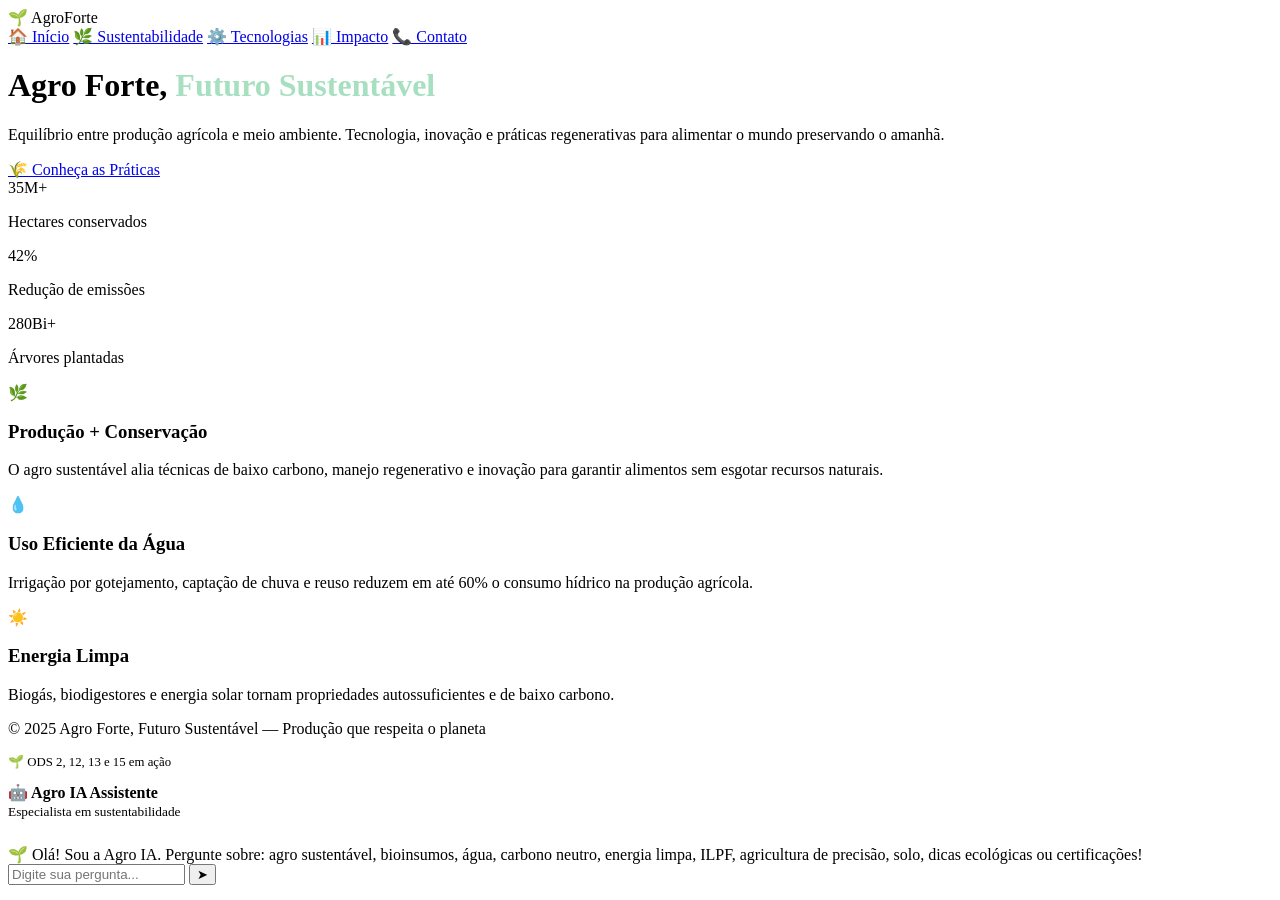
==== projeto agri/index.htm @ f7ae1731 "ok" ====
<!DOCTYPE html>
<html lang="pt-BR">
<head>
    <meta charset="UTF-8">
    <meta name="viewport" content="width=device-width, initial-scale=1.0">
    <title>Agro Forte | Início - Produção Sustentável</title>
    <link rel="stylesheet" href="style.css">
</head>
<body>
    <div class="container">
        <header>
            <div class="logo">🌱 Agro<span>Forte</span></div>
            <div class="nav-links">
                <a href="index.html" class="active">🏠 Início</a>
                <a href="sustentabilidade.html">🌿 Sustentabilidade</a>
                <a href="tecnologias.html">⚙️ Tecnologias</a>
                <a href="impacto.html">📊 Impacto</a>
                <a href="contato.html">📞 Contato</a>
            </div>
        </header>

        <div class="hero">
            <h1>Agro Forte, <span style="color:#a7e0c0">Futuro Sustentável</span></h1>
            <p>Equilíbrio entre produção agrícola e meio ambiente. Tecnologia, inovação e práticas regenerativas para alimentar o mundo preservando o amanhã.</p>
            <a href="sustentabilidade.html" class="btn">🌾 Conheça as Práticas</a>
        </div>

        <div class="stats">
            <div class="stat-card">
                <div class="stat-number">35M+</div>
                <p>Hectares conservados</p>
            </div>
            <div class="stat-card">
                <div class="stat-number">42%</div>
                <p>Redução de emissões</p>
            </div>
            <div class="stat-card">
                <div class="stat-number">280Bi+</div>
                <p>Árvores plantadas</p>
            </div>
        </div>

        <div class="card-grid">
            <div class="card">
                <div class="card-icon">🌿</div>
                <h3>Produção + Conservação</h3>
                <p>O agro sustentável alia técnicas de baixo carbono, manejo regenerativo e inovação para garantir alimentos sem esgotar recursos naturais.</p>
            </div>
            <div class="card">
                <div class="card-icon">💧</div>
                <h3>Uso Eficiente da Água</h3>
                <p>Irrigação por gotejamento, captação de chuva e reuso reduzem em até 60% o consumo hídrico na produção agrícola.</p>
            </div>
            <div class="card">
                <div class="card-icon">☀️</div>
                <h3>Energia Limpa</h3>
                <p>Biogás, biodigestores e energia solar tornam propriedades autossuficientes e de baixo carbono.</p>
            </div>
        </div>

        <footer>
            <p>© 2025 Agro Forte, Futuro Sustentável — Produção que respeita o planeta</p>
            <p style="margin-top: 10px; font-size: 0.8rem;">🌱 ODS 2, 12, 13 e 15 em ação</p>
        </footer>
    </div>

    <!-- CHATBOT IA -->
    <div class="chatbot" id="chatbot">
        <div class="chatbot-header" id="chatbotHeader">
            <div><strong>🤖 Agro IA Assistente</strong><br><small>Especialista em sustentabilidade</small></div>
            <button id="chatbotToggle" style="background: none; border: none; color: white; font-size: 20px; cursor: pointer;">🗖</button>
        </div>
        <div class="chatbot-messages" id="chatbotMessages">
            <div class="message bot">
                <div class="message-content">🌱 Olá! Sou a Agro IA. Pergunte sobre: agro sustentável, bioinsumos, água, carbono neutro, energia limpa, ILPF, agricultura de precisão, solo, dicas ecológicas ou certificações!</div>
            </div>
        </div>
        <div class="chatbot-input-area">
            <input type="text" class="chatbot-input" id="chatbotInput" placeholder="Digite sua pergunta...">
            <button class="chatbot-send" id="chatbotSendBtn">➤</button>
        </div>
    </div>

    <script>
        // ============================================
        // IA DO CHATBOT - BASE DE CONHECIMENTO
        // ============================================
        const respostasIA = {
            saudacoes: ["olá", "oi", "ola", "bom dia", "boa tarde", "boa noite", "iae", "opa", "hey", "e aí"],
            respSaudacao: "🌱 Olá! Sou a Agro IA. Como posso ajudar você no agro sustentável hoje?",
            
            agro: ["o que é agro sustentável", "agricultura sustentável", "agro sustentável", "definição", "significa"],
            respAgro: "🌿 Agro sustentável é um modelo que alia alta produtividade com conservação ambiental. Inclui plantio direto, ILPF, bioinsumos, uso eficiente da água e recuperação de áreas degradadas.",
            
            bio: ["bioinsumo", "bioinsumos", "controle biológico", "defensivo natural", "biológico", "trichoderma", "bacillus"],
            respBio: "🦋 Bioinsumos são produtos à base de microrganismos ou extratos vegetais que substituem defensivos químicos. Reduzem custos em até 40%, protegem o solo e a saúde!",
            
            agua: ["água", "economizar água", "irrigação", "reuso", "captação", "gotejamento", "chuva"],
            respAgua: "💧 Dicas: irrigação por gotejamento (economia de 60%), captação de chuva, reuso de água e sensores de umidade do solo.",
            
            carbono: ["carbono", "carbono neutro", "co2", "emissões", "pegada", "climáticas"],
            respCarbono: "🌍 Agricultura de carbono neutro usa plantio direto, rotação de culturas e integração para remover CO₂ da atmosfera. Pode sequestrar até 1 bilhão de toneladas/ano no Brasil!",
            
            energia: ["energia", "energia limpa", "solar", "biogás", "renovável", "fotovoltaica", "biodigestor"],
            respEnergia: "☀️ Energias renováveis no campo: solar fotovoltaica, biogás (dejetos animais) e biomassa. Economia de até 90% na conta de luz!",
            
            ilpf: ["ilpf", "integração", "lavoura pecuária", "agrofloresta", "saf", "sistemas agroflorestais"],
            respIlpf: "🌳 ILPF e SAFs combinam árvores, culturas e animais. Aumentam biodiversidade, sequestram carbono, diversificam a renda e recuperam solos degradados.",
            
            precisao: ["precisão", "drones", "sensores", "ia", "iot", "big data", "satélite", "agtech"],
            respPrecisao: "📡 Agricultura de precisão usa drones, sensores e IA para aplicar insumos no local certo. Reduz desperdícios em até 40% e aumenta produtividade.",
            
            solo: ["solo", "conservação solo", "plantio direto", "erosão", "matéria orgânica", "terra"],
            respSolo: "🪴 Conservação do solo: plantio direto, rotação de culturas, cobertura verde e compostagem. Solo saudável = mais produtividade e retenção de água!",
            
            dicas: ["dica", "dicas", "sugestão", "práticas", "como posso", "faça", "recomenda"],
            respDicas: "💡 5 dicas: 1) Plante nativas em nascentes, 2) Reutilize água da chuva, 3) Invista em bioinsumos, 4) Faça rotação de culturas, 5) Instale energia solar!",
            
            beneficios: ["benefício", "vantagem", "compensa", "lucro", "rentabilidade", "economia"],
            respBeneficios: "💰 Vantagens: redução de custos (-40% insumos), acesso a mercados verdes (premium), resiliência climática e valorização da terra (+30%).",
            
            certificacoes: ["certificação", "selo", "orgânico", "carbono neutro", "rainforest", "verde"],
            respCert: "🏆 Certificações: Orgânico Brasil, Rainforest Alliance, Carbono Neutro. Agregam valor (20-50% mais caro) e abrem mercados internacionais.",
            
            politicas: ["política", "incentivo", "governo", "lei", "programa", "financiamento", "abc", "crédito"],
            respPoliticas: "📜 Plano ABC+ financia práticas sustentáveis com juros reduzidos (6% ao ano). PSA remunera produtores que conservam florestas e nascentes.",
            
            tecnologias: ["tecnologia", "inovação", "startup", "agtechs", "ferramentas", "soluções"],
            respTecnologias: "🚀 Tecnologias: Drones, plataformas de gestão, biológicos (Trichoderma), IoT, Blockchain para rastreabilidade sustentável.",
            
            culturas: ["soja", "milho", "café", "cana", "feijão", "arroz", "trigo", "planta"],
            respCulturas: "🌽 Culturas sustentáveis: Soja (ILPF + fixação biológica), Café (sombreado em SAFs), Cana (bioenergia), Milho (rotação com crotalária)."
        };

        function perguntarIA(pergunta) {
            let q = pergunta.toLowerCase().trim();
            q = q.normalize('NFD').replace(/[\u0300-\u036f]/g, '');
            
            for(let s of respostasIA.saudacoes) {
                if(q.includes(s)) return respostasIA.respSaudacao;
            }
            if(q.includes("agro") || q.includes("sustentável") || q.includes("agricultura") || q.includes("definição")) return respostasIA.respAgro;
            if(q.includes("bio") || q.includes("biológico") || q.includes("defensivo") || q.includes("trichoderma")) return respostasIA.respBio;
            if(q.includes("água") || q.includes("irrigação") || q.includes("reuso") || q.includes("chuva") || q.includes("gotejamento")) return respostasIA.respAgua;
            if(q.includes("carbono") || q.includes("co2") || q.includes("emissão") || q.includes("pegada")) return respostasIA.respCarbono;
            if(q.includes("energia") || q.includes("solar") || q.includes("biogás") || q.includes("renovável")) return respostasIA.respEnergia;
            if(q.includes("ilpf") || q.includes("integração") || q.includes("agrofloresta") || q.includes("saf")) return respostasIA.respIlpf;
            if(q.includes("precisão") || q.includes("drone") || q.includes("sensor") || q.includes("ia") || q.includes("iot")) return respostasIA.respPrecisao;
            if(q.includes("solo") || q.includes("plantio") || q.includes("erosão") || q.includes("terra")) return respostasIA.respSolo;
            if(q.includes("dica") || q.includes("sugestão") || q.includes("prática")) return respostasIA.respDicas;
            if(q.includes("benefício") || q.includes("vantagem") || q.includes("lucro") || q.includes("compensa")) return respostasIA.respBeneficios;
            if(q.includes("certificação") || q.includes("selo") || q.includes("orgânico")) return respostasIA.respCert;
            if(q.includes("política") || q.includes("incentivo") || q.includes("governo") || q.includes("abc")) return respostasIA.respPoliticas;
            if(q.includes("tecnologia") || q.includes("inovação") || q.includes("agtech")) return respostasIA.respTecnologias;
            if(q.includes("soja") || q.includes("milho") || q.includes("café") || q.includes("cana")) return respostasIA.respCulturas;
            
            return "🌱 Ainda estou aprendendo! Você pode perguntar sobre: agro sustentável, bioinsumos, água, carbono neutro, energia limpa, ILPF, agricultura de precisão, solo, dicas ecológicas, certificações, políticas públicas, tecnologias ou culturas. Qual sua dúvida?";
        }

        // Inicializar Chatbot
        const chatbot = document.getElementById('chatbot');
        const toggleBtn = document.getElementById('chatbotToggle');
        const messagesDiv = document.getElementById('chatbotMessages');
        const inputField = document.getElementById('chatbotInput');
        const sendBtn = document.getElementById('chatbotSendBtn');
        let isMinimized = false;

        if(toggleBtn) {
            toggleBtn.addEventListener('click', () => {
                isMinimized = !isMinimized;
                if(isMinimized) {
                    chatbot.classList.add('minimized');
                    toggleBtn.innerHTML = '🗕';
                } else {
                    chatbot.classList.remove('minimized');
                    toggleBtn.innerHTML = '🗖';
                }
            });
        }

        function addMessage(text, isUser = false) {
            const messageDiv = document.createElement('div');
            messageDiv.className = `message ${isUser ? 'user' : 'bot'}`;
            messageDiv.innerHTML = `<div class="message-content">${text}</div>`;
            messagesDiv.appendChild(messageDiv);
            messagesDiv.scrollTop = messagesDiv.scrollHeight;
        }

        function showTyping() {
            const typingDiv = document.createElement('div');
            typingDiv.className = 'message bot';
            typingDiv.id = 'typingIndicator';
            typingDiv.innerHTML = `<div class="message-content"><span style="animation: pulse 1s infinite;">●</span> <span style="animation: pulse 1s infinite 0.2s;">●</span> <span style="animation: pulse 1s infinite 0.4s;">●</span></div>`;
            messagesDiv.appendChild(typingDiv);
            messagesDiv.scrollTop = messagesDiv.scrollHeight;
        }

        function removeTyping() {
            const typing = document.getElementById('typingIndicator');
            if(typing) typing.remove();
        }

        function enviarMensagem() {
            const pergunta = inputField.value.trim();
            if(!pergunta) return;
            addMessage(pergunta, true);
            inputField.value = '';
            showTyping();
            setTimeout(() => {
                removeTyping();
                const resposta = perguntarIA(pergunta);
                addMessage(resposta, false);
            }, 500);
        }

        if(sendBtn) sendBtn.addEventListener('click', enviarMensagem);
        if(inputField) {
            inputField.addEventListener('keypress', (e) => {
                if(e.key === 'Enter') enviarMensagem();
            });
        }
    </script>
</body>
</html>
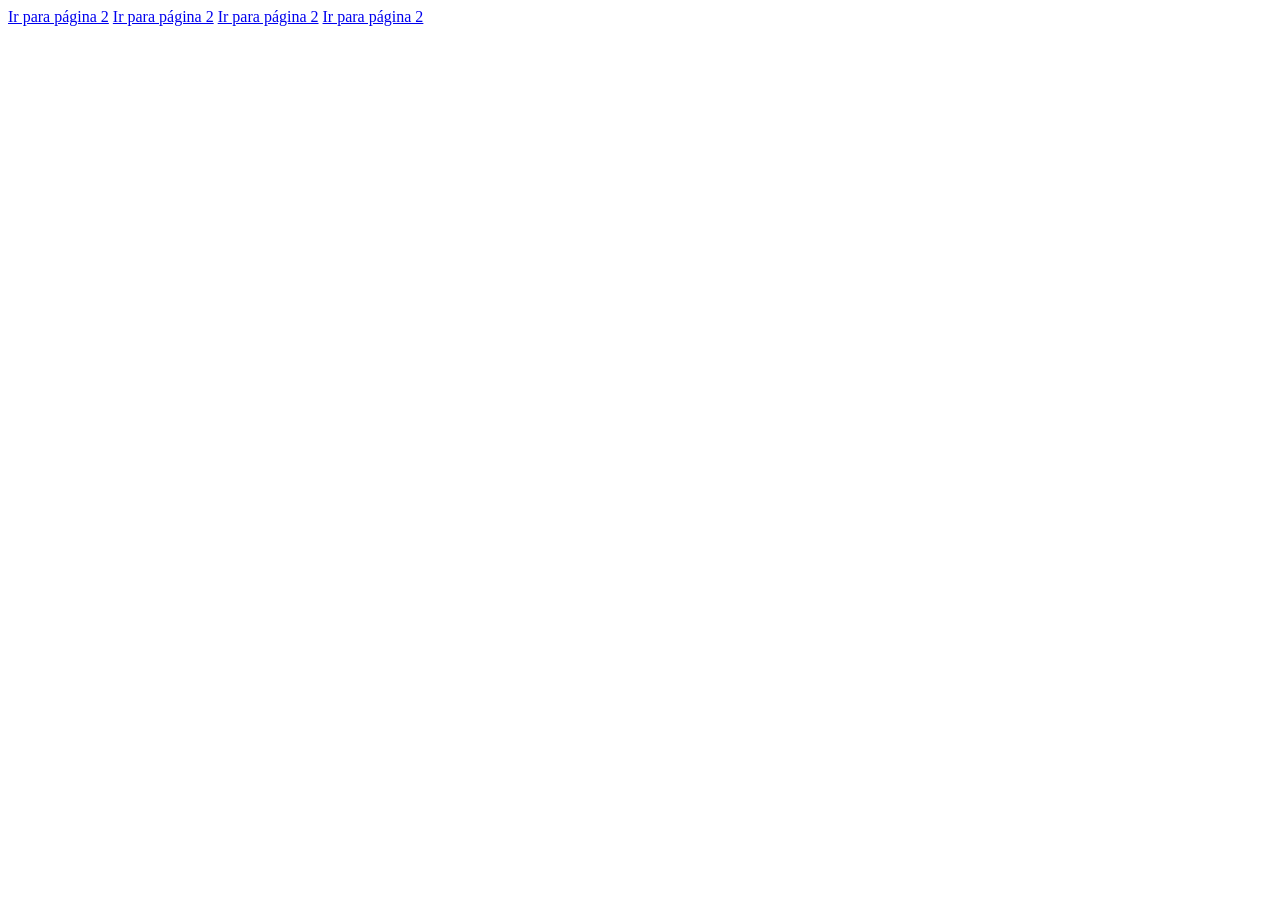
==== commit 58ffb1bd: "ok" ====
--- a/projeto agri/index.htm
+++ b/projeto agri/index.htm
@@ -1,224 +1,16 @@
 <!DOCTYPE html>
-<html lang="pt-BR">
+<html lang="en">
 <head>
     <meta charset="UTF-8">
     <meta name="viewport" content="width=device-width, initial-scale=1.0">
-    <title>Agro Forte | Início - Produção Sustentável</title>
     <link rel="stylesheet" href="style.css">
+    <a href="index2.html">Ir para página 2</a>
+    <a href="index3.html">Ir para página 2</a>
+    <a href="index4.html">Ir para página 2</a>
+    <a href="index5.html">Ir para página 2</a>
+    <title>Document</title>
 </head>
 <body>
-    <div class="container">
-        <header>
-            <div class="logo">🌱 Agro<span>Forte</span></div>
-            <div class="nav-links">
-                <a href="index.html" class="active">🏠 Início</a>
-                <a href="sustentabilidade.html">🌿 Sustentabilidade</a>
-                <a href="tecnologias.html">⚙️ Tecnologias</a>
-                <a href="impacto.html">📊 Impacto</a>
-                <a href="contato.html">📞 Contato</a>
-            </div>
-        </header>
-
-        <div class="hero">
-            <h1>Agro Forte, <span style="color:#a7e0c0">Futuro Sustentável</span></h1>
-            <p>Equilíbrio entre produção agrícola e meio ambiente. Tecnologia, inovação e práticas regenerativas para alimentar o mundo preservando o amanhã.</p>
-            <a href="sustentabilidade.html" class="btn">🌾 Conheça as Práticas</a>
-        </div>
-
-        <div class="stats">
-            <div class="stat-card">
-                <div class="stat-number">35M+</div>
-                <p>Hectares conservados</p>
-            </div>
-            <div class="stat-card">
-                <div class="stat-number">42%</div>
-                <p>Redução de emissões</p>
-            </div>
-            <div class="stat-card">
-                <div class="stat-number">280Bi+</div>
-                <p>Árvores plantadas</p>
-            </div>
-        </div>
-
-        <div class="card-grid">
-            <div class="card">
-                <div class="card-icon">🌿</div>
-                <h3>Produção + Conservação</h3>
-                <p>O agro sustentável alia técnicas de baixo carbono, manejo regenerativo e inovação para garantir alimentos sem esgotar recursos naturais.</p>
-            </div>
-            <div class="card">
-                <div class="card-icon">💧</div>
-                <h3>Uso Eficiente da Água</h3>
-                <p>Irrigação por gotejamento, captação de chuva e reuso reduzem em até 60% o consumo hídrico na produção agrícola.</p>
-            </div>
-            <div class="card">
-                <div class="card-icon">☀️</div>
-                <h3>Energia Limpa</h3>
-                <p>Biogás, biodigestores e energia solar tornam propriedades autossuficientes e de baixo carbono.</p>
-            </div>
-        </div>
-
-        <footer>
-            <p>© 2025 Agro Forte, Futuro Sustentável — Produção que respeita o planeta</p>
-            <p style="margin-top: 10px; font-size: 0.8rem;">🌱 ODS 2, 12, 13 e 15 em ação</p>
-        </footer>
-    </div>
-
-    <!-- CHATBOT IA -->
-    <div class="chatbot" id="chatbot">
-        <div class="chatbot-header" id="chatbotHeader">
-            <div><strong>🤖 Agro IA Assistente</strong><br><small>Especialista em sustentabilidade</small></div>
-            <button id="chatbotToggle" style="background: none; border: none; color: white; font-size: 20px; cursor: pointer;">🗖</button>
-        </div>
-        <div class="chatbot-messages" id="chatbotMessages">
-            <div class="message bot">
-                <div class="message-content">🌱 Olá! Sou a Agro IA. Pergunte sobre: agro sustentável, bioinsumos, água, carbono neutro, energia limpa, ILPF, agricultura de precisão, solo, dicas ecológicas ou certificações!</div>
-            </div>
-        </div>
-        <div class="chatbot-input-area">
-            <input type="text" class="chatbot-input" id="chatbotInput" placeholder="Digite sua pergunta...">
-            <button class="chatbot-send" id="chatbotSendBtn">➤</button>
-        </div>
-    </div>
-
-    <script>
-        // ============================================
-        // IA DO CHATBOT - BASE DE CONHECIMENTO
-        // ============================================
-        const respostasIA = {
-            saudacoes: ["olá", "oi", "ola", "bom dia", "boa tarde", "boa noite", "iae", "opa", "hey", "e aí"],
-            respSaudacao: "🌱 Olá! Sou a Agro IA. Como posso ajudar você no agro sustentável hoje?",
-            
-            agro: ["o que é agro sustentável", "agricultura sustentável", "agro sustentável", "definição", "significa"],
-            respAgro: "🌿 Agro sustentável é um modelo que alia alta produtividade com conservação ambiental. Inclui plantio direto, ILPF, bioinsumos, uso eficiente da água e recuperação de áreas degradadas.",
-            
-            bio: ["bioinsumo", "bioinsumos", "controle biológico", "defensivo natural", "biológico", "trichoderma", "bacillus"],
-            respBio: "🦋 Bioinsumos são produtos à base de microrganismos ou extratos vegetais que substituem defensivos químicos. Reduzem custos em até 40%, protegem o solo e a saúde!",
-            
-            agua: ["água", "economizar água", "irrigação", "reuso", "captação", "gotejamento", "chuva"],
-            respAgua: "💧 Dicas: irrigação por gotejamento (economia de 60%), captação de chuva, reuso de água e sensores de umidade do solo.",
-            
-            carbono: ["carbono", "carbono neutro", "co2", "emissões", "pegada", "climáticas"],
-            respCarbono: "🌍 Agricultura de carbono neutro usa plantio direto, rotação de culturas e integração para remover CO₂ da atmosfera. Pode sequestrar até 1 bilhão de toneladas/ano no Brasil!",
-            
-            energia: ["energia", "energia limpa", "solar", "biogás", "renovável", "fotovoltaica", "biodigestor"],
-            respEnergia: "☀️ Energias renováveis no campo: solar fotovoltaica, biogás (dejetos animais) e biomassa. Economia de até 90% na conta de luz!",
-            
-            ilpf: ["ilpf", "integração", "lavoura pecuária", "agrofloresta", "saf", "sistemas agroflorestais"],
-            respIlpf: "🌳 ILPF e SAFs combinam árvores, culturas e animais. Aumentam biodiversidade, sequestram carbono, diversificam a renda e recuperam solos degradados.",
-            
-            precisao: ["precisão", "drones", "sensores", "ia", "iot", "big data", "satélite", "agtech"],
-            respPrecisao: "📡 Agricultura de precisão usa drones, sensores e IA para aplicar insumos no local certo. Reduz desperdícios em até 40% e aumenta produtividade.",
-            
-            solo: ["solo", "conservação solo", "plantio direto", "erosão", "matéria orgânica", "terra"],
-            respSolo: "🪴 Conservação do solo: plantio direto, rotação de culturas, cobertura verde e compostagem. Solo saudável = mais produtividade e retenção de água!",
-            
-            dicas: ["dica", "dicas", "sugestão", "práticas", "como posso", "faça", "recomenda"],
-            respDicas: "💡 5 dicas: 1) Plante nativas em nascentes, 2) Reutilize água da chuva, 3) Invista em bioinsumos, 4) Faça rotação de culturas, 5) Instale energia solar!",
-            
-            beneficios: ["benefício", "vantagem", "compensa", "lucro", "rentabilidade", "economia"],
-            respBeneficios: "💰 Vantagens: redução de custos (-40% insumos), acesso a mercados verdes (premium), resiliência climática e valorização da terra (+30%).",
-            
-            certificacoes: ["certificação", "selo", "orgânico", "carbono neutro", "rainforest", "verde"],
-            respCert: "🏆 Certificações: Orgânico Brasil, Rainforest Alliance, Carbono Neutro. Agregam valor (20-50% mais caro) e abrem mercados internacionais.",
-            
-            politicas: ["política", "incentivo", "governo", "lei", "programa", "financiamento", "abc", "crédito"],
-            respPoliticas: "📜 Plano ABC+ financia práticas sustentáveis com juros reduzidos (6% ao ano). PSA remunera produtores que conservam florestas e nascentes.",
-            
-            tecnologias: ["tecnologia", "inovação", "startup", "agtechs", "ferramentas", "soluções"],
-            respTecnologias: "🚀 Tecnologias: Drones, plataformas de gestão, biológicos (Trichoderma), IoT, Blockchain para rastreabilidade sustentável.",
-            
-            culturas: ["soja", "milho", "café", "cana", "feijão", "arroz", "trigo", "planta"],
-            respCulturas: "🌽 Culturas sustentáveis: Soja (ILPF + fixação biológica), Café (sombreado em SAFs), Cana (bioenergia), Milho (rotação com crotalária)."
-        };
-
-        function perguntarIA(pergunta) {
-            let q = pergunta.toLowerCase().trim();
-            q = q.normalize('NFD').replace(/[\u0300-\u036f]/g, '');
-            
-            for(let s of respostasIA.saudacoes) {
-                if(q.includes(s)) return respostasIA.respSaudacao;
-            }
-            if(q.includes("agro") || q.includes("sustentável") || q.includes("agricultura") || q.includes("definição")) return respostasIA.respAgro;
-            if(q.includes("bio") || q.includes("biológico") || q.includes("defensivo") || q.includes("trichoderma")) return respostasIA.respBio;
-            if(q.includes("água") || q.includes("irrigação") || q.includes("reuso") || q.includes("chuva") || q.includes("gotejamento")) return respostasIA.respAgua;
-            if(q.includes("carbono") || q.includes("co2") || q.includes("emissão") || q.includes("pegada")) return respostasIA.respCarbono;
-            if(q.includes("energia") || q.includes("solar") || q.includes("biogás") || q.includes("renovável")) return respostasIA.respEnergia;
-            if(q.includes("ilpf") || q.includes("integração") || q.includes("agrofloresta") || q.includes("saf")) return respostasIA.respIlpf;
-            if(q.includes("precisão") || q.includes("drone") || q.includes("sensor") || q.includes("ia") || q.includes("iot")) return respostasIA.respPrecisao;
-            if(q.includes("solo") || q.includes("plantio") || q.includes("erosão") || q.includes("terra")) return respostasIA.respSolo;
-            if(q.includes("dica") || q.includes("sugestão") || q.includes("prática")) return respostasIA.respDicas;
-            if(q.includes("benefício") || q.includes("vantagem") || q.includes("lucro") || q.includes("compensa")) return respostasIA.respBeneficios;
-            if(q.includes("certificação") || q.includes("selo") || q.includes("orgânico")) return respostasIA.respCert;
-            if(q.includes("política") || q.includes("incentivo") || q.includes("governo") || q.includes("abc")) return respostasIA.respPoliticas;
-            if(q.includes("tecnologia") || q.includes("inovação") || q.includes("agtech")) return respostasIA.respTecnologias;
-            if(q.includes("soja") || q.includes("milho") || q.includes("café") || q.includes("cana")) return respostasIA.respCulturas;
-            
-            return "🌱 Ainda estou aprendendo! Você pode perguntar sobre: agro sustentável, bioinsumos, água, carbono neutro, energia limpa, ILPF, agricultura de precisão, solo, dicas ecológicas, certificações, políticas públicas, tecnologias ou culturas. Qual sua dúvida?";
-        }
-
-        // Inicializar Chatbot
-        const chatbot = document.getElementById('chatbot');
-        const toggleBtn = document.getElementById('chatbotToggle');
-        const messagesDiv = document.getElementById('chatbotMessages');
-        const inputField = document.getElementById('chatbotInput');
-        const sendBtn = document.getElementById('chatbotSendBtn');
-        let isMinimized = false;
-
-        if(toggleBtn) {
-            toggleBtn.addEventListener('click', () => {
-                isMinimized = !isMinimized;
-                if(isMinimized) {
-                    chatbot.classList.add('minimized');
-                    toggleBtn.innerHTML = '🗕';
-                } else {
-                    chatbot.classList.remove('minimized');
-                    toggleBtn.innerHTML = '🗖';
-                }
-            });
-        }
-
-        function addMessage(text, isUser = false) {
-            const messageDiv = document.createElement('div');
-            messageDiv.className = `message ${isUser ? 'user' : 'bot'}`;
-            messageDiv.innerHTML = `<div class="message-content">${text}</div>`;
-            messagesDiv.appendChild(messageDiv);
-            messagesDiv.scrollTop = messagesDiv.scrollHeight;
-        }
-
-        function showTyping() {
-            const typingDiv = document.createElement('div');
-            typingDiv.className = 'message bot';
-            typingDiv.id = 'typingIndicator';
-            typingDiv.innerHTML = `<div class="message-content"><span style="animation: pulse 1s infinite;">●</span> <span style="animation: pulse 1s infinite 0.2s;">●</span> <span style="animation: pulse 1s infinite 0.4s;">●</span></div>`;
-            messagesDiv.appendChild(typingDiv);
-            messagesDiv.scrollTop = messagesDiv.scrollHeight;
-        }
-
-        function removeTyping() {
-            const typing = document.getElementById('typingIndicator');
-            if(typing) typing.remove();
-        }
-
-        function enviarMensagem() {
-            const pergunta = inputField.value.trim();
-            if(!pergunta) return;
-            addMessage(pergunta, true);
-            inputField.value = '';
-            showTyping();
-            setTimeout(() => {
-                removeTyping();
-                const resposta = perguntarIA(pergunta);
-                addMessage(resposta, false);
-            }, 500);
-        }
-
-        if(sendBtn) sendBtn.addEventListener('click', enviarMensagem);
-        if(inputField) {
-            inputField.addEventListener('keypress', (e) => {
-                if(e.key === 'Enter') enviarMensagem();
-            });
-        }
-    </script>
+    
 </body>
 </html>
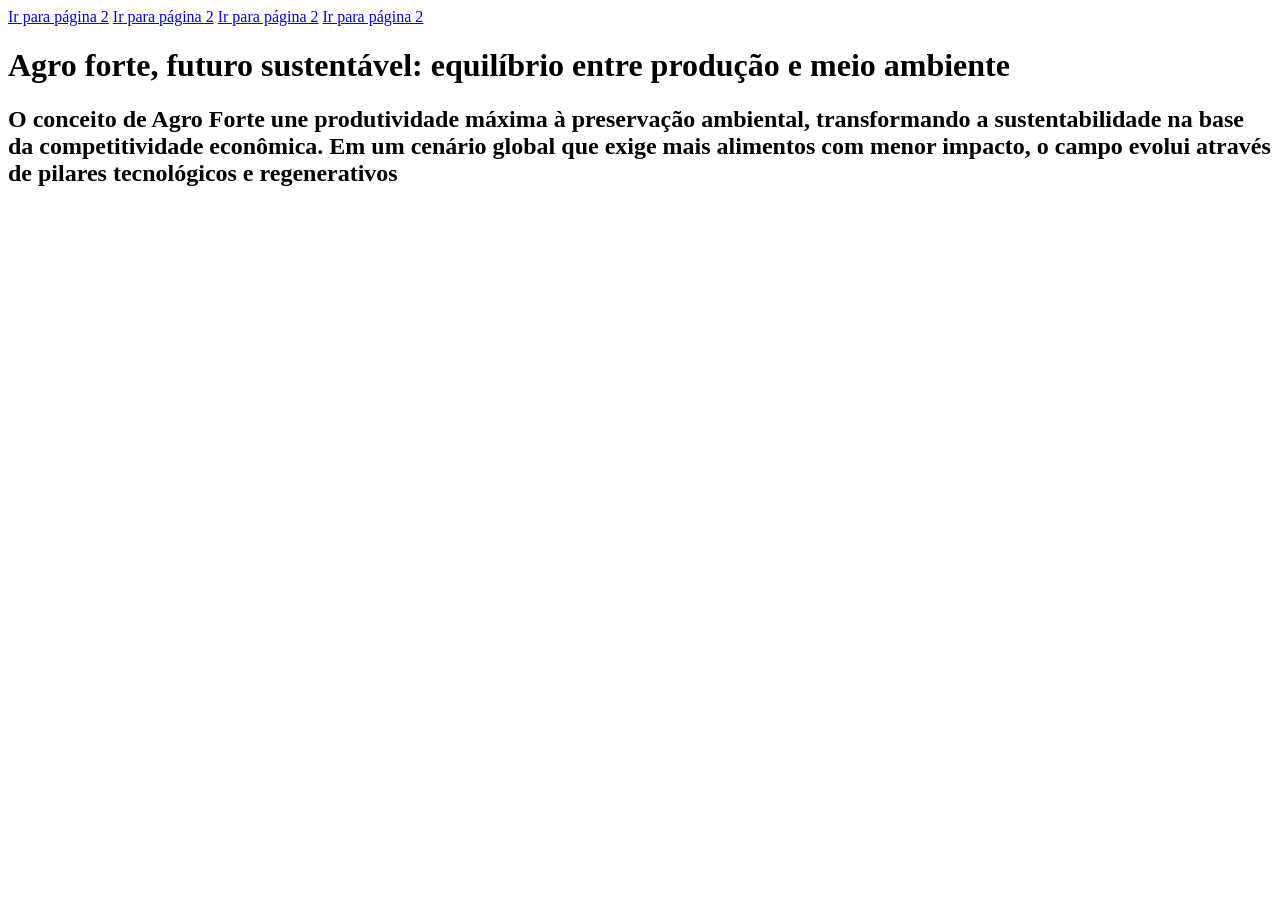
==== commit b9bd06e8: "ok" ====
--- a/projeto agri/index.htm
+++ b/projeto agri/index.htm
@@ -11,6 +11,8 @@
     <title>Document</title>
 </head>
 <body>
+    <h1>Agro forte, futuro sustentável: equilíbrio entre produção e meio ambiente</h1>
+    <h2>O conceito de Agro Forte une produtividade máxima à preservação ambiental, transformando a sustentabilidade na base da competitividade econômica. Em um cenário global que exige mais alimentos com menor impacto, o campo evolui através de pilares tecnológicos e regenerativos</h2>
     
 </body>
 </html>
